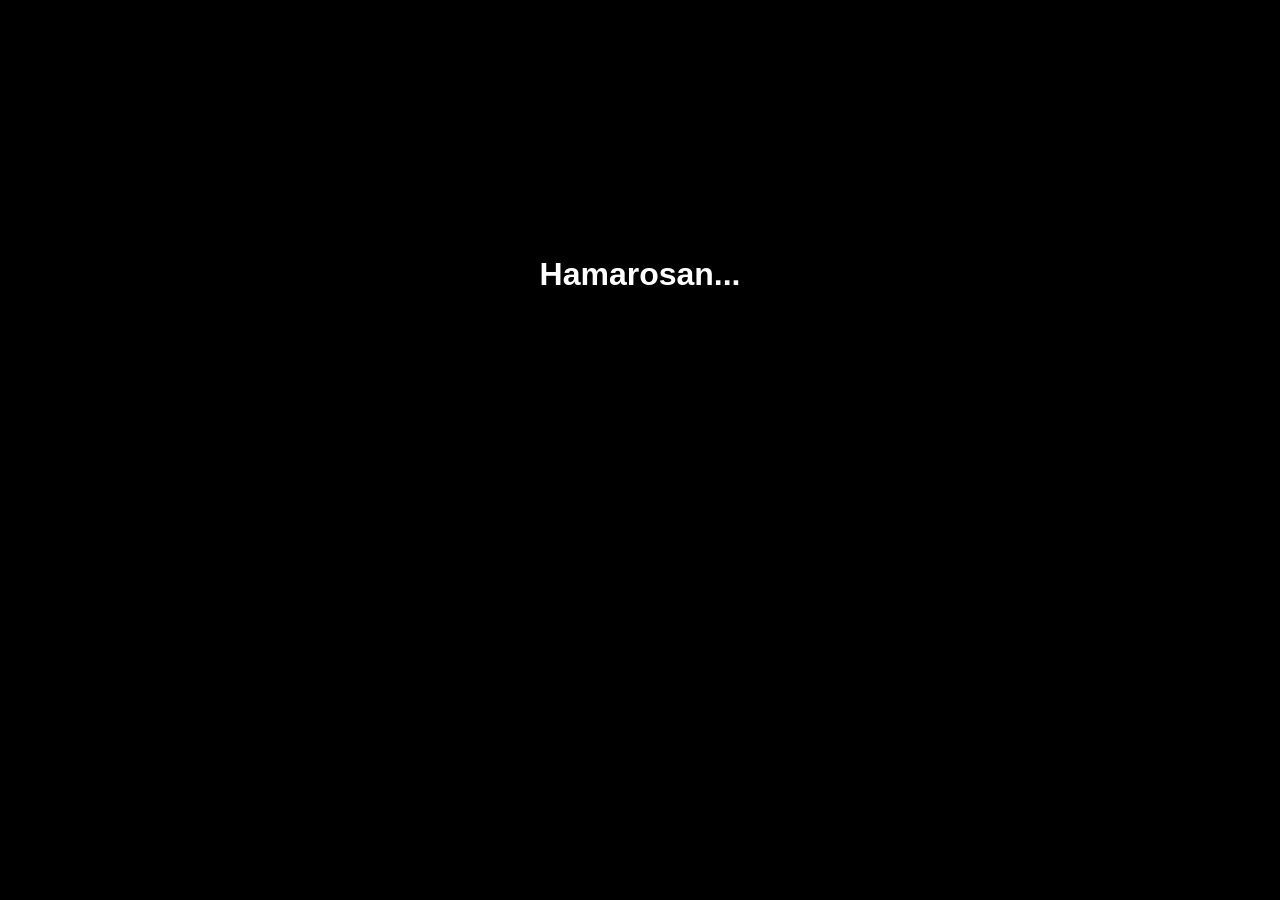
==== index.html @ 16ef2990 "Update index.html" ====
<!DOCTYPE html>
<html lang="hu">
<head>
    <meta charset="UTF-8">
    <meta name="viewport" content="width=device-width, initial-scale=1.0">
    <meta name="theme-color" content="#000000">
    <title>Őrbottyáni IFI</title>
    <link rel="icon" href="images/favicon.png?v=2" type="image/png">
    <link rel="shortcut icon" href="images/favicon.png?v=2" type="image/png">
    <link rel="apple-touch-icon" href="images/favicon.png?v=2" type="image/png">
    <link rel="manifest" href="manifest.json">
    <style>
        body { background-color: #000; color: #fff; text-align: center; margin-top: 20%; font-family: sans-serif; }
    </style>
</head>
<body>
    <h1>Hamarosan...</h1>
</body>
</html>
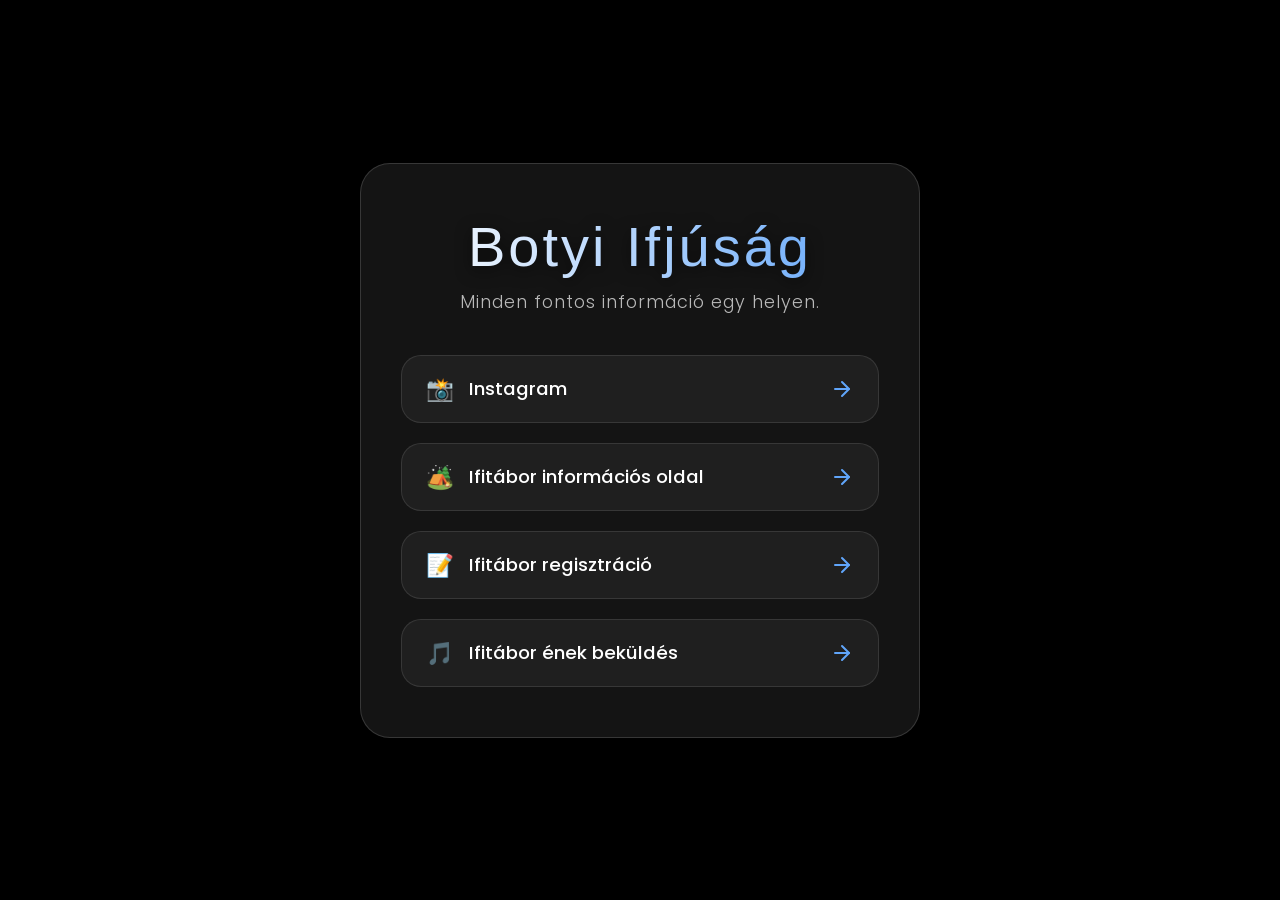
==== commit 30428f3c: "Update index.html" ====
--- a/index.html
+++ b/index.html
@@ -3,17 +3,307 @@
 <head>
     <meta charset="UTF-8">
     <meta name="viewport" content="width=device-width, initial-scale=1.0">
-    <meta name="theme-color" content="#000000">
-    <title>Őrbottyáni IFI</title>
-    <link rel="icon" href="images/favicon.png?v=2" type="image/png">
-    <link rel="shortcut icon" href="images/favicon.png?v=2" type="image/png">
-    <link rel="apple-touch-icon" href="images/favicon.png?v=2" type="image/png">
-    <link rel="manifest" href="manifest.json">
+    <title>Botyi Ifjúság – Linkek</title>
+    
+    <!-- Modern Google Fontok: Poppins és Gagalin (az egységes arculatért) -->
+    <link rel="preconnect" href="https://fonts.googleapis.com">
+    <link rel="preconnect" href="https://fonts.gstatic.com" crossorigin>
+    <link href="https://fonts.googleapis.com/css2?family=Poppins:wght@300;400;500;600;700&display=swap" rel="stylesheet">
+    <link href="https://fonts.cdnfonts.com/css/gagalin" rel="stylesheet">
+    
     <style>
-        body { background-color: #000; color: #fff; text-align: center; margin-top: 20%; font-family: sans-serif; }
+        /* --- ALAP BEÁLLÍTÁSOK ÉS VÁLTOZÓK --- */
+        :root {
+            --blue-400: #60A5FA;
+            --blue-500: #3B82F6;
+            --blue-600: #2563EB;
+            --glass-bg: rgba(255, 255, 255, 0.08);
+            --glass-border: rgba(255, 255, 255, 0.15);
+            --text-main: #ffffff;
+            --text-muted: rgba(255, 255, 255, 0.7);
+        }
+
+        * {
+            box-sizing: border-box;
+            margin: 0;
+            padding: 0;
+        }
+
+        body {
+            font-family: 'Poppins', sans-serif;
+            color: var(--text-main);
+            min-height: 100vh;
+            display: flex;
+            flex-direction: column;
+            justify-content: center;
+            overflow-x: hidden;
+            background-color: #000;
+        }
+
+        /* --- HÁTTÉR ÉS OVERLAY --- */
+        .background-container {
+            position: fixed;
+            top: 0;
+            left: 0;
+            width: 100%;
+            height: 100%;
+            /* A háttérkép útvonala (állítsd be a megfelelőre) */
+            background-image: url('../images/hatter.jpg');
+            background-size: cover;
+            background-position: center;
+            background-repeat: no-repeat;
+            z-index: -2;
+            filter: blur(8px) brightness(0.8);
+            /* Scale szükséges, hogy a blur ne mosódjon el a képernyő szélén */
+            transform: scale(1.1); 
+            animation: slowFloat 30s ease-in-out infinite;
+        }
+
+        .overlay {
+            position: fixed;
+            top: 0;
+            left: 0;
+            width: 100%;
+            height: 100%;
+            background: linear-gradient(135deg, rgba(0,0,0,0.7) 0%, rgba(0,0,0,0.4) 100%);
+            z-index: -1;
+        }
+
+        /* --- TARTALOM KONTÉNER --- */
+        .content-wrapper {
+            width: 100%;
+            max-width: 600px;
+            margin: 0 auto;
+            padding: 40px 20px;
+            display: flex;
+            flex-direction: column;
+            align-items: center;
+            z-index: 1;
+        }
+
+        /* --- GLASSMORPHISM KÁRTYA --- */
+        .glass-card {
+            background: var(--glass-bg);
+            backdrop-filter: blur(20px);
+            -webkit-backdrop-filter: blur(20px);
+            border: 1px solid var(--glass-border);
+            border-radius: 30px;
+            padding: 50px 40px;
+            width: 100%;
+            box-shadow: 0 20px 40px rgba(0, 0, 0, 0.4);
+            animation: fadeInUp 0.8s ease-out forwards;
+            display: flex;
+            flex-direction: column;
+            align-items: center;
+        }
+
+        /* --- HERO SZEKCIÓ --- */
+        .hero {
+            text-align: center;
+            margin-bottom: 40px;
+            width: 100%;
+        }
+
+        .hero h1 {
+            font-family: 'Gagalin', sans-serif;
+            font-weight: normal; 
+            font-size: 3.5rem;
+            margin-bottom: 10px;
+            letter-spacing: 3px;
+            background: linear-gradient(to right, #ffffff, var(--blue-400));
+            -webkit-background-clip: text;
+            -webkit-text-fill-color: transparent;
+            filter: drop-shadow(0px 4px 8px rgba(0,0,0,0.6));
+        }
+
+        .hero p {
+            font-size: 1.1rem;
+            font-weight: 300;
+            color: var(--text-muted);
+            letter-spacing: 1px;
+        }
+
+        /* --- LINKEK (GOMBOK) --- */
+        .links-container {
+            width: 100%;
+            display: flex;
+            flex-direction: column;
+            gap: 20px;
+        }
+
+        .link-btn {
+            display: flex;
+            align-items: center;
+            justify-content: space-between;
+            width: 100%;
+            min-height: 64px;
+            padding: 16px 24px;
+            background: rgba(255, 255, 255, 0.05);
+            border: 1px solid rgba(255, 255, 255, 0.1);
+            border-radius: 20px;
+            text-decoration: none;
+            color: var(--text-main);
+            font-size: 1.15rem;
+            font-weight: 500;
+            transition: all 0.3s cubic-bezier(0.25, 0.8, 0.25, 1);
+            position: relative;
+            overflow: hidden;
+            opacity: 0;
+            transform: translateY(20px);
+            animation: fadeInUpStaggered 0.6s ease-out forwards;
+        }
+
+        /* Lépcsőzetes animáció késleltetés */
+        .link-btn:nth-child(1) { animation-delay: 0.2s; }
+        .link-btn:nth-child(2) { animation-delay: 0.3s; }
+        .link-btn:nth-child(3) { animation-delay: 0.4s; }
+        .link-btn:nth-child(4) { animation-delay: 0.5s; }
+
+        .link-content {
+            display: flex;
+            align-items: center;
+            gap: 15px;
+            z-index: 2;
+        }
+
+        .link-icon {
+            font-size: 1.4rem;
+        }
+
+        .link-arrow {
+            color: var(--blue-400);
+            transition: transform 0.3s ease;
+            z-index: 2;
+        }
+
+        .link-btn::before {
+            content: '';
+            position: absolute;
+            top: 0;
+            left: 0;
+            width: 100%;
+            height: 100%;
+            background: linear-gradient(135deg, rgba(59, 130, 246, 0.25), rgba(37, 99, 235, 0.1));
+            opacity: 0;
+            transition: opacity 0.3s ease;
+            z-index: 1;
+        }
+
+        /* Hover effektek */
+        .link-btn:hover {
+            transform: translateY(-4px) scale(1.02);
+            border-color: var(--blue-500);
+            box-shadow: 0 10px 25px rgba(59, 130, 246, 0.3);
+            color: #fff;
+        }
+
+        .link-btn:hover::before {
+            opacity: 1;
+        }
+
+        .link-btn:hover .link-arrow {
+            transform: translateX(5px);
+            color: #fff;
+        }
+
+        .link-btn:active {
+            transform: translateY(1px) scale(0.99);
+        }
+
+        /* --- ANIMÁCIÓK KULCSKERETEK --- */
+        @keyframes fadeInUp {
+            0% { opacity: 0; transform: translateY(40px); }
+            100% { opacity: 1; transform: translateY(0); }
+        }
+
+        @keyframes fadeInUpStaggered {
+            0% { opacity: 0; transform: translateY(20px); }
+            100% { opacity: 1; transform: translateY(0); }
+        }
+
+        @keyframes slowFloat {
+            0% { transform: scale(1.1) translate(0, 0); }
+            33% { transform: scale(1.15) translate(-1%, -1%); }
+            66% { transform: scale(1.12) translate(1%, 1%); }
+            100% { transform: scale(1.1) translate(0, 0); }
+        }
+
+        /* --- RESZPONZIVITÁS --- */
+        @media (max-width: 480px) {
+            .hero h1 { font-size: 2.8rem; }
+            .hero p { font-size: 0.95rem; }
+            .glass-card { padding: 40px 25px; border-radius: 24px; }
+            .link-btn { min-height: 56px; padding: 14px 20px; font-size: 1.05rem; }
+            .link-content { gap: 12px; }
+        }
     </style>
 </head>
 <body>
-    <h1>Hamarosan...</h1>
+
+    <!-- Háttér és sötétített overlay -->
+    <div class="background-container"></div>
+    <div class="overlay"></div>
+
+    <div class="content-wrapper">
+        <div class="glass-card">
+            
+            <!-- Hero Szekció -->
+            <header class="hero">
+                <h1>Botyi Ifjúság</h1>
+                <p>Minden fontos információ egy helyen.</p>
+            </header>
+
+            <!-- Gombok listája -->
+            <nav class="links-container">
+                
+                <a href="https://www.instagram.com/botyiifi/" target="_blank" rel="noopener noreferrer" class="link-btn">
+                    <div class="link-content">
+                        <span class="link-icon">📸</span>
+                        <span>Instagram</span>
+                    </div>
+                    <svg class="link-arrow" width="24" height="24" viewBox="0 0 24 24" fill="none" stroke="currentColor" stroke-width="2" stroke-linecap="round" stroke-linejoin="round">
+                        <path d="M5 12h14"></path>
+                        <path d="M12 5l7 7-7 7"></path>
+                    </svg>
+                </a>
+
+                <a href="https://www.obgyifi.hu/ifitabor" class="link-btn">
+                    <div class="link-content">
+                        <span class="link-icon">🏕️</span>
+                        <span>Ifitábor információs oldal</span>
+                    </div>
+                    <svg class="link-arrow" width="24" height="24" viewBox="0 0 24 24" fill="none" stroke="currentColor" stroke-width="2" stroke-linecap="round" stroke-linejoin="round">
+                        <path d="M5 12h14"></path>
+                        <path d="M12 5l7 7-7 7"></path>
+                    </svg>
+                </a>
+
+                <a href="https://www.obgyifi.hu/ifitabor/regisztracio" class="link-btn">
+                    <div class="link-content">
+                        <span class="link-icon">📝</span>
+                        <span>Ifitábor regisztráció</span>
+                    </div>
+                    <svg class="link-arrow" width="24" height="24" viewBox="0 0 24 24" fill="none" stroke="currentColor" stroke-width="2" stroke-linecap="round" stroke-linejoin="round">
+                        <path d="M5 12h14"></path>
+                        <path d="M12 5l7 7-7 7"></path>
+                    </svg>
+                </a>
+
+                <a href="https://www.obgyifi.hu/ifitabor/enekbekuldes" class="link-btn">
+                    <div class="link-content">
+                        <span class="link-icon">🎵</span>
+                        <span>Ifitábor ének beküldés</span>
+                    </div>
+                    <svg class="link-arrow" width="24" height="24" viewBox="0 0 24 24" fill="none" stroke="currentColor" stroke-width="2" stroke-linecap="round" stroke-linejoin="round">
+                        <path d="M5 12h14"></path>
+                        <path d="M12 5l7 7-7 7"></path>
+                    </svg>
+                </a>
+
+            </nav>
+
+        </div>
+    </div>
+
 </body>
 </html>
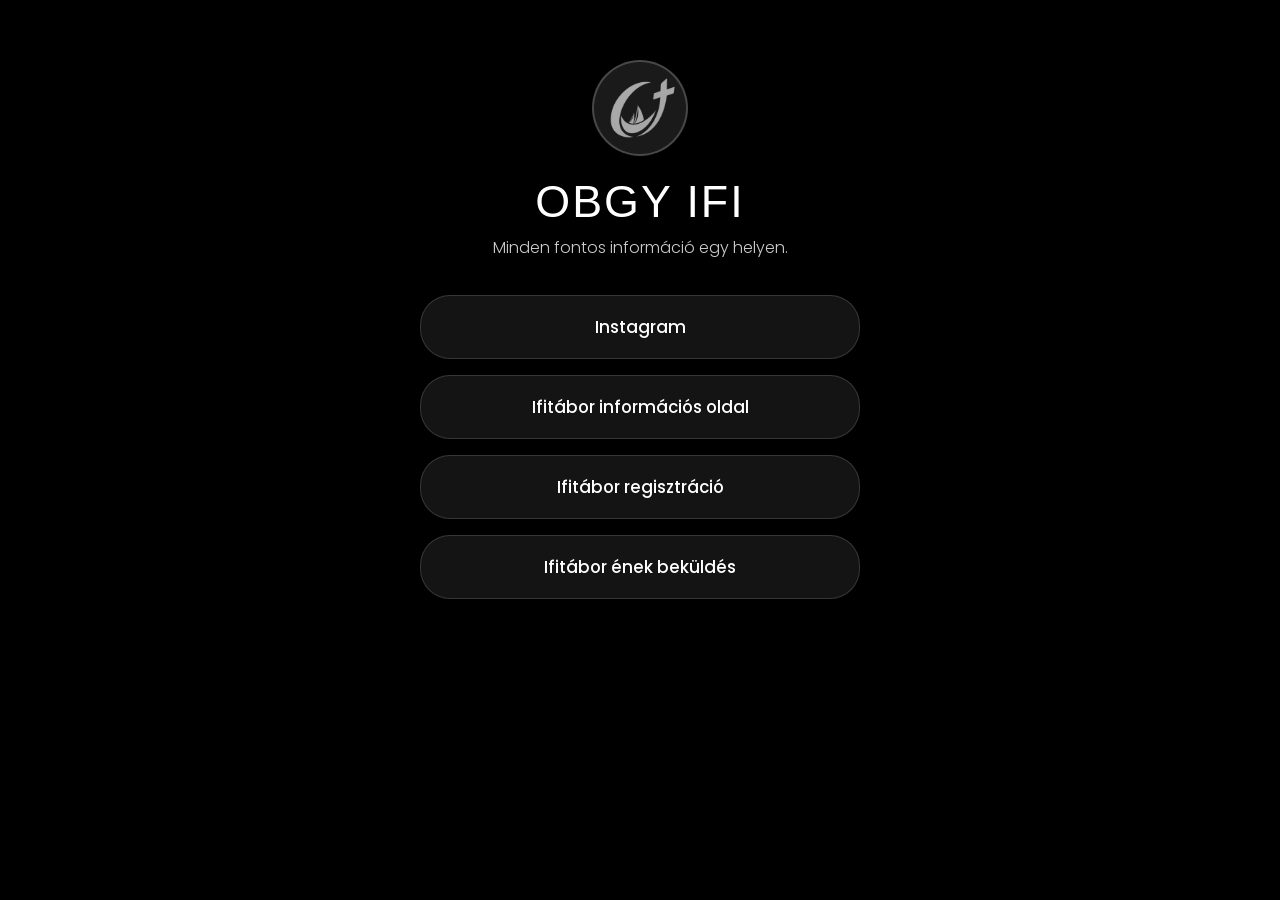
==== commit e9e703a2: "Update index.html" ====
--- a/index.html
+++ b/index.html
@@ -3,26 +3,16 @@
 <head>
     <meta charset="UTF-8">
     <meta name="viewport" content="width=device-width, initial-scale=1.0">
-    <title>Botyi Ifjúság – Linkek</title>
+    <title>Ifi Linktree</title>
+    <link rel="icon" type="image/png" href="favicon.png">
     
-    <!-- Modern Google Fontok: Poppins és Gagalin (az egységes arculatért) -->
+    <!-- Modern Google Fontok -->
     <link rel="preconnect" href="https://fonts.googleapis.com">
     <link rel="preconnect" href="https://fonts.gstatic.com" crossorigin>
-    <link href="https://fonts.googleapis.com/css2?family=Poppins:wght@300;400;500;600;700&display=swap" rel="stylesheet">
+    <link href="https://fonts.googleapis.com/css2?family=Poppins:wght@300;400;500;600&display=swap" rel="stylesheet">
     <link href="https://fonts.cdnfonts.com/css/gagalin" rel="stylesheet">
     
     <style>
-        /* --- ALAP BEÁLLÍTÁSOK ÉS VÁLTOZÓK --- */
-        :root {
-            --blue-400: #60A5FA;
-            --blue-500: #3B82F6;
-            --blue-600: #2563EB;
-            --glass-bg: rgba(255, 255, 255, 0.08);
-            --glass-border: rgba(255, 255, 255, 0.15);
-            --text-main: #ffffff;
-            --text-muted: rgba(255, 255, 255, 0.7);
-        }
-
         * {
             box-sizing: border-box;
             margin: 0;
@@ -31,13 +21,13 @@
 
         body {
             font-family: 'Poppins', sans-serif;
-            color: var(--text-main);
+            color: #ffffff;
             min-height: 100vh;
             display: flex;
             flex-direction: column;
-            justify-content: center;
+            align-items: center;
+            background-color: #000;
             overflow-x: hidden;
-            background-color: #000;
         }
 
         /* --- HÁTTÉR ÉS OVERLAY --- */
@@ -47,16 +37,13 @@
             left: 0;
             width: 100%;
             height: 100%;
-            /* A háttérkép útvonala (állítsd be a megfelelőre) */
-            background-image: url('../images/hatter.jpg');
+            background-image: url('../images/tuz.png'); 
             background-size: cover;
             background-position: center;
             background-repeat: no-repeat;
             z-index: -2;
-            filter: blur(8px) brightness(0.8);
-            /* Scale szükséges, hogy a blur ne mosódjon el a képernyő szélén */
-            transform: scale(1.1); 
-            animation: slowFloat 30s ease-in-out infinite;
+            filter: blur(5px);
+            transform: scale(1.05); /* Eltünteti a blur miatti fehér széleket */
         }
 
         .overlay {
@@ -65,244 +52,141 @@
             left: 0;
             width: 100%;
             height: 100%;
-            background: linear-gradient(135deg, rgba(0,0,0,0.7) 0%, rgba(0,0,0,0.4) 100%);
+            background: rgba(0, 0, 0, 0.7); /* Sötétítő réteg */
             z-index: -1;
         }
 
-        /* --- TARTALOM KONTÉNER --- */
-        .content-wrapper {
+        /* --- LINKTREE KONTÉNER --- */
+        .linktree-container {
             width: 100%;
-            max-width: 600px;
-            margin: 0 auto;
-            padding: 40px 20px;
+            max-width: 480px; /* Klasszikus Linktree (mobil-fókuszú) szélesség */
+            padding: 60px 20px;
             display: flex;
             flex-direction: column;
             align-items: center;
-            z-index: 1;
+            animation: fadeIn 0.8s ease-out;
         }
 
-        /* --- GLASSMORPHISM KÁRTYA --- */
-        .glass-card {
-            background: var(--glass-bg);
-            backdrop-filter: blur(20px);
-            -webkit-backdrop-filter: blur(20px);
-            border: 1px solid var(--glass-border);
-            border-radius: 30px;
-            padding: 50px 40px;
-            width: 100%;
-            box-shadow: 0 20px 40px rgba(0, 0, 0, 0.4);
-            animation: fadeInUp 0.8s ease-out forwards;
-            display: flex;
-            flex-direction: column;
-            align-items: center;
+        /* --- PROFIL/LOGÓ SZEKCIÓ --- */
+        .profile-pic {
+            width: 96px;
+            height: 96px;
+            border-radius: 50%;
+            background-color: rgba(255, 255, 255, 0.1);
+            border: 2px solid rgba(255, 255, 255, 0.2);
+            margin-bottom: 20px;
+            backdrop-filter: blur(10px);
+            
+            /* A megadott logó beállítása */
+            background-image: url('../images/profil.png'); 
+            background-size: contain; /* Hogy a logó ne vágódjon le */
+            background-position: center;
+            background-repeat: no-repeat;
         }
 
-        /* --- HERO SZEKCIÓ --- */
-        .hero {
+        .header-title {
+            font-family: 'Gagalin', sans-serif;
+            font-weight: normal; 
+            font-size: 2.8rem;
+            letter-spacing: 2px;
+            margin-bottom: 8px;
             text-align: center;
-            margin-bottom: 40px;
-            width: 100%;
+            text-shadow: 0 4px 10px rgba(0,0,0,0.5);
         }
 
-        .hero h1 {
-            font-family: 'Gagalin', sans-serif;
-            font-weight: normal; 
-            font-size: 3.5rem;
-            margin-bottom: 10px;
-            letter-spacing: 3px;
-            background: linear-gradient(to right, #ffffff, var(--blue-400));
-            -webkit-background-clip: text;
-            -webkit-text-fill-color: transparent;
-            filter: drop-shadow(0px 4px 8px rgba(0,0,0,0.6));
+        .header-bio {
+            font-size: 1rem;
+            font-weight: 300;
+            color: #cccccc;
+            margin-bottom: 35px;
+            text-align: center;
         }
 
-        .hero p {
-            font-size: 1.1rem;
-            font-weight: 300;
-            color: var(--text-muted);
-            letter-spacing: 1px;
-        }
-
-        /* --- LINKEK (GOMBOK) --- */
-        .links-container {
+        /* --- LINKEK / GOMBOK --- */
+        .links-wrapper {
             width: 100%;
             display: flex;
             flex-direction: column;
-            gap: 20px;
+            gap: 16px; /* Gombok közötti távolság */
         }
 
         .link-btn {
-            display: flex;
-            align-items: center;
-            justify-content: space-between;
+            display: block;
             width: 100%;
-            min-height: 64px;
-            padding: 16px 24px;
-            background: rgba(255, 255, 255, 0.05);
-            border: 1px solid rgba(255, 255, 255, 0.1);
-            border-radius: 20px;
+            padding: 18px 24px;
+            text-align: center;
             text-decoration: none;
-            color: var(--text-main);
-            font-size: 1.15rem;
+            color: #ffffff;
+            font-size: 1.05rem;
             font-weight: 500;
-            transition: all 0.3s cubic-bezier(0.25, 0.8, 0.25, 1);
-            position: relative;
-            overflow: hidden;
-            opacity: 0;
-            transform: translateY(20px);
-            animation: fadeInUpStaggered 0.6s ease-out forwards;
+            background: rgba(255, 255, 255, 0.08);
+            border: 1px solid rgba(255, 255, 255, 0.15);
+            border-radius: 30px; /* Klasszikus kapszula forma */
+            backdrop-filter: blur(12px);
+            -webkit-backdrop-filter: blur(12px);
+            transition: background 0.2s ease, transform 0.2s ease, border-color 0.2s ease;
         }
 
-        /* Lépcsőzetes animáció késleltetés */
-        .link-btn:nth-child(1) { animation-delay: 0.2s; }
-        .link-btn:nth-child(2) { animation-delay: 0.3s; }
-        .link-btn:nth-child(3) { animation-delay: 0.4s; }
-        .link-btn:nth-child(4) { animation-delay: 0.5s; }
-
-        .link-content {
-            display: flex;
-            align-items: center;
-            gap: 15px;
-            z-index: 2;
-        }
-
-        .link-icon {
-            font-size: 1.4rem;
-        }
-
-        .link-arrow {
-            color: var(--blue-400);
-            transition: transform 0.3s ease;
-            z-index: 2;
-        }
-
-        .link-btn::before {
-            content: '';
-            position: absolute;
-            top: 0;
-            left: 0;
-            width: 100%;
-            height: 100%;
-            background: linear-gradient(135deg, rgba(59, 130, 246, 0.25), rgba(37, 99, 235, 0.1));
-            opacity: 0;
-            transition: opacity 0.3s ease;
-            z-index: 1;
-        }
-
-        /* Hover effektek */
+        /* Letisztult hover effekt */
         .link-btn:hover {
-            transform: translateY(-4px) scale(1.02);
-            border-color: var(--blue-500);
-            box-shadow: 0 10px 25px rgba(59, 130, 246, 0.3);
-            color: #fff;
-        }
-
-        .link-btn:hover::before {
-            opacity: 1;
-        }
-
-        .link-btn:hover .link-arrow {
-            transform: translateX(5px);
-            color: #fff;
+            background: rgba(255, 255, 255, 0.15);
+            border-color: rgba(255, 255, 255, 0.3);
+            transform: scale(1.02);
         }
 
         .link-btn:active {
-            transform: translateY(1px) scale(0.99);
+            transform: scale(0.99);
         }
 
-        /* --- ANIMÁCIÓK KULCSKERETEK --- */
-        @keyframes fadeInUp {
-            0% { opacity: 0; transform: translateY(40px); }
-            100% { opacity: 1; transform: translateY(0); }
-        }
-
-        @keyframes fadeInUpStaggered {
-            0% { opacity: 0; transform: translateY(20px); }
-            100% { opacity: 1; transform: translateY(0); }
-        }
-
-        @keyframes slowFloat {
-            0% { transform: scale(1.1) translate(0, 0); }
-            33% { transform: scale(1.15) translate(-1%, -1%); }
-            66% { transform: scale(1.12) translate(1%, 1%); }
-            100% { transform: scale(1.1) translate(0, 0); }
+        /* --- ANIMÁCIÓ --- */
+        @keyframes fadeIn {
+            from { opacity: 0; transform: translateY(20px); }
+            to { opacity: 1; transform: translateY(0); }
         }
 
         /* --- RESZPONZIVITÁS --- */
         @media (max-width: 480px) {
-            .hero h1 { font-size: 2.8rem; }
-            .hero p { font-size: 0.95rem; }
-            .glass-card { padding: 40px 25px; border-radius: 24px; }
-            .link-btn { min-height: 56px; padding: 14px 20px; font-size: 1.05rem; }
-            .link-content { gap: 12px; }
+            .header-title { font-size: 2.4rem; }
+            .profile-pic { width: 80px; height: 80px; }
+            .link-btn { padding: 16px 20px; font-size: 1rem; }
         }
     </style>
 </head>
 <body>
 
-    <!-- Háttér és sötétített overlay -->
+    <!-- Háttér -->
     <div class="background-container"></div>
     <div class="overlay"></div>
 
-    <div class="content-wrapper">
-        <div class="glass-card">
-            
-            <!-- Hero Szekció -->
-            <header class="hero">
-                <h1>Botyi Ifjúság</h1>
-                <p>Minden fontos információ egy helyen.</p>
-            </header>
+    <!-- Fő tartalom -->
+    <div class="linktree-container">
+        
+        <!-- Profilkép / Logó helye -->
+        <div class="profile-pic"></div>
 
-            <!-- Gombok listája -->
-            <nav class="links-container">
-                
-                <a href="https://www.instagram.com/botyiifi/" target="_blank" rel="noopener noreferrer" class="link-btn">
-                    <div class="link-content">
-                        <span class="link-icon">📸</span>
-                        <span>Instagram</span>
-                    </div>
-                    <svg class="link-arrow" width="24" height="24" viewBox="0 0 24 24" fill="none" stroke="currentColor" stroke-width="2" stroke-linecap="round" stroke-linejoin="round">
-                        <path d="M5 12h14"></path>
-                        <path d="M12 5l7 7-7 7"></path>
-                    </svg>
-                </a>
+        <!-- Fejléc -->
+        <h1 class="header-title">OBGY IFI</h1>
+        <p class="header-bio">Minden fontos információ egy helyen.</p>
 
-                <a href="https://www.obgyifi.hu/ifitabor" class="link-btn">
-                    <div class="link-content">
-                        <span class="link-icon">🏕️</span>
-                        <span>Ifitábor információs oldal</span>
-                    </div>
-                    <svg class="link-arrow" width="24" height="24" viewBox="0 0 24 24" fill="none" stroke="currentColor" stroke-width="2" stroke-linecap="round" stroke-linejoin="round">
-                        <path d="M5 12h14"></path>
-                        <path d="M12 5l7 7-7 7"></path>
-                    </svg>
-                </a>
+        <!-- Gombok -->
+        <div class="links-wrapper">
+            <a href="https://www.instagram.com/botyiifi/" target="_blank" rel="noopener noreferrer" class="link-btn">
+                Instagram
+            </a>
 
-                <a href="https://www.obgyifi.hu/ifitabor/regisztracio" class="link-btn">
-                    <div class="link-content">
-                        <span class="link-icon">📝</span>
-                        <span>Ifitábor regisztráció</span>
-                    </div>
-                    <svg class="link-arrow" width="24" height="24" viewBox="0 0 24 24" fill="none" stroke="currentColor" stroke-width="2" stroke-linecap="round" stroke-linejoin="round">
-                        <path d="M5 12h14"></path>
-                        <path d="M12 5l7 7-7 7"></path>
-                    </svg>
-                </a>
+            <a href="https://www.obgyifi.hu/ifitabor" class="link-btn">
+                Ifitábor információs oldal
+            </a>
 
-                <a href="https://www.obgyifi.hu/ifitabor/enekbekuldes" class="link-btn">
-                    <div class="link-content">
-                        <span class="link-icon">🎵</span>
-                        <span>Ifitábor ének beküldés</span>
-                    </div>
-                    <svg class="link-arrow" width="24" height="24" viewBox="0 0 24 24" fill="none" stroke="currentColor" stroke-width="2" stroke-linecap="round" stroke-linejoin="round">
-                        <path d="M5 12h14"></path>
-                        <path d="M12 5l7 7-7 7"></path>
-                    </svg>
-                </a>
+            <a href="https://www.obgyifi.hu/ifitabor/regisztracio" class="link-btn">
+                Ifitábor regisztráció
+            </a>
 
-            </nav>
+            <a href="https://www.obgyifi.hu/ifitabor/enekbekuldes" class="link-btn">
+                Ifitábor ének beküldés
+            </a>
+        </div>
 
-        </div>
     </div>
 
 </body>
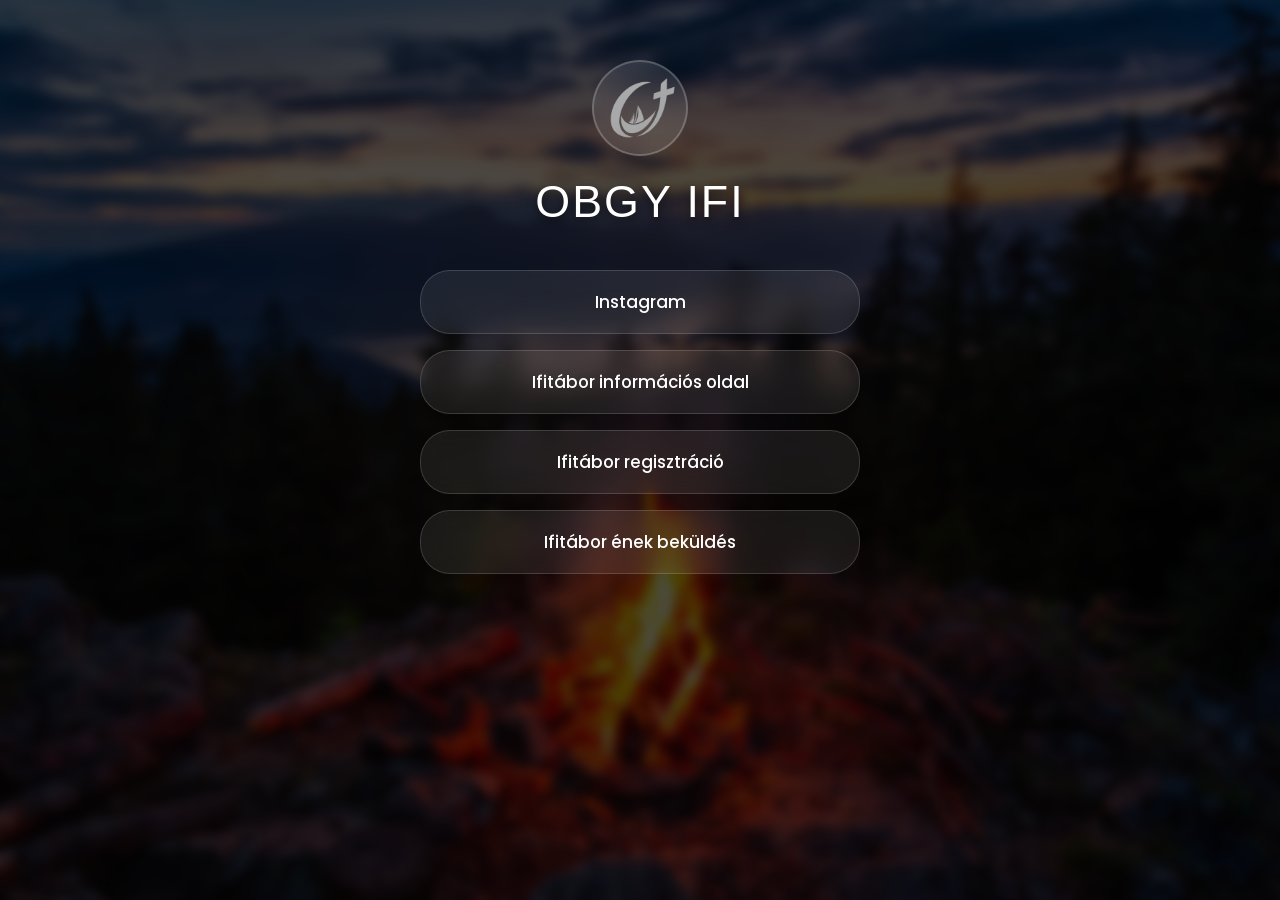
==== commit c99cfef8: "Update index.html" ====
--- a/index.html
+++ b/index.html
@@ -166,7 +166,7 @@
 
         <!-- Fejléc -->
         <h1 class="header-title">OBGY IFI</h1>
-        <p class="header-bio">Minden fontos információ egy helyen.</p>
+        <p class="header-bio"></p>
 
         <!-- Gombok -->
         <div class="links-wrapper">
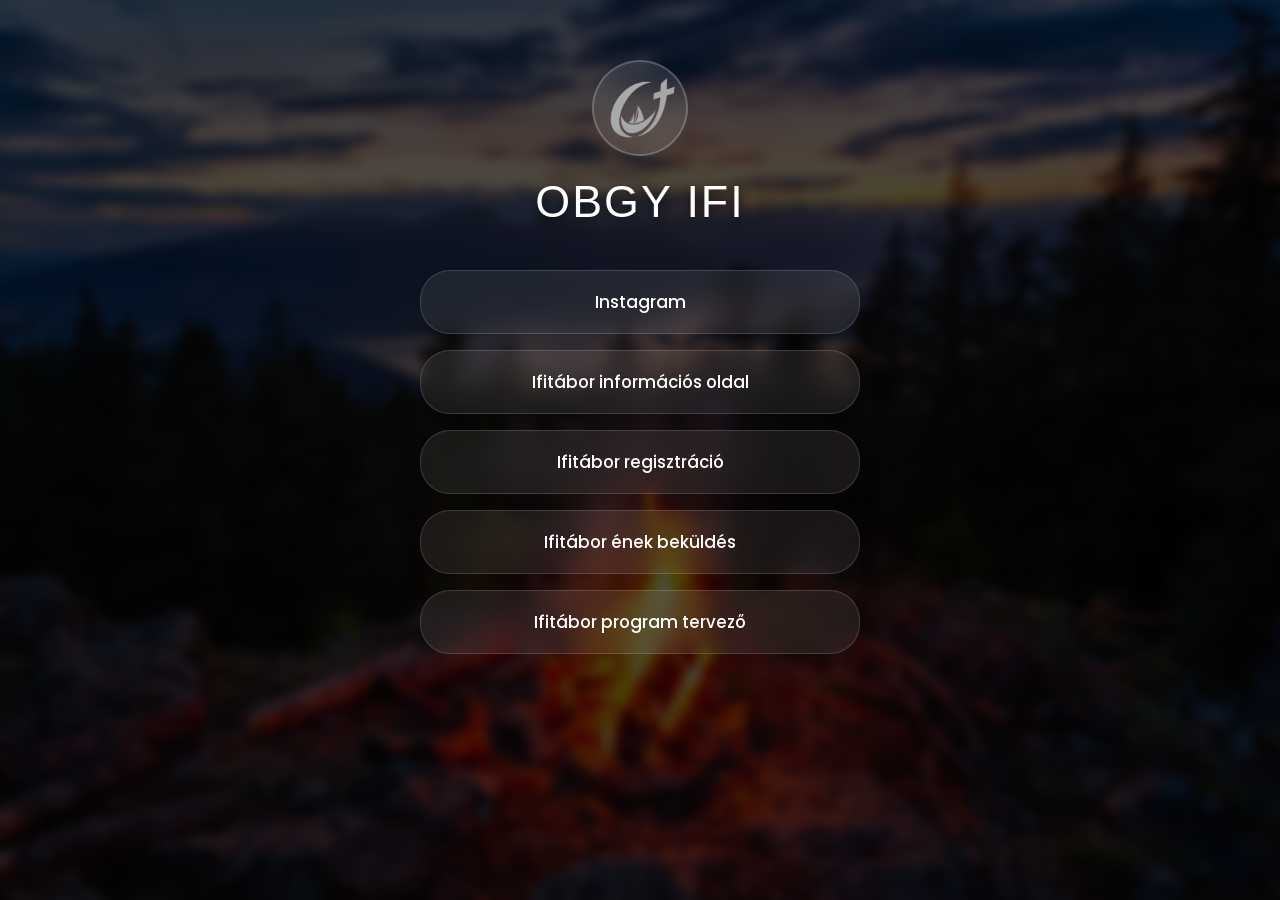
==== commit 5dfac818: "Update index.html" ====
--- a/index.html
+++ b/index.html
@@ -4,7 +4,8 @@
     <meta charset="UTF-8">
     <meta name="viewport" content="width=device-width, initial-scale=1.0">
     <title>Ifi Linktree</title>
-    <link rel="icon" type="image/png" href="favicon.png">
+    <link rel="icon" type="image/png" href="images/favicon.png">
+    <link rel="shortcut icon" type="image/png" href="images/favicon.png">
     
     <!-- Modern Google Fontok -->
     <link rel="preconnect" href="https://fonts.googleapis.com">
@@ -185,6 +186,9 @@
             <a href="https://www.obgyifi.hu/ifitabor/enekbekuldes" class="link-btn">
                 Ifitábor ének beküldés
             </a>
+            <a href="https://www.obgyifi.hu/ifitabor/programtervezo" class="link-btn">
+                Ifitábor program tervező
+            </a>
         </div>
 
     </div>
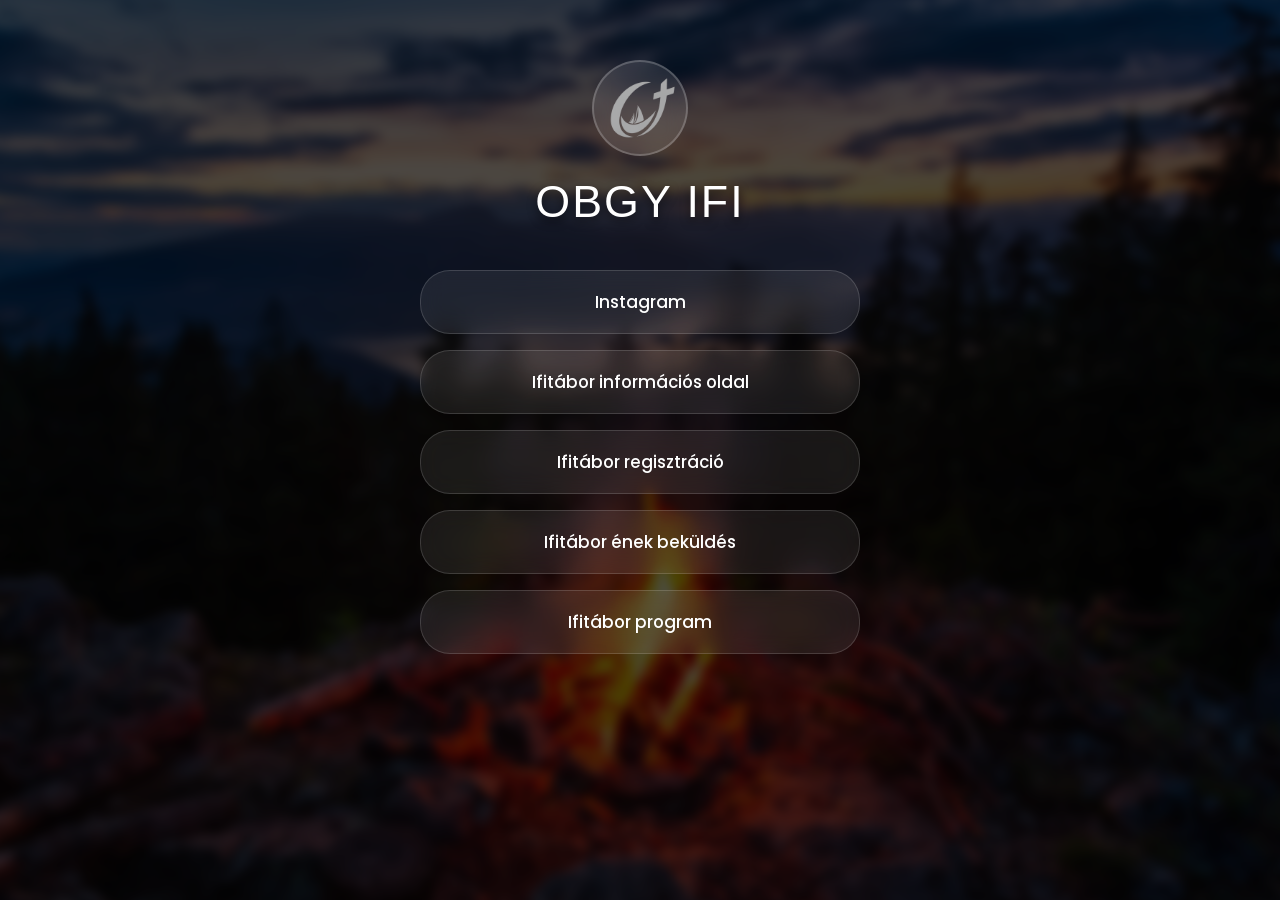
==== commit ec714f33: "Update index.html" ====
--- a/index.html
+++ b/index.html
@@ -186,8 +186,8 @@
             <a href="https://www.obgyifi.hu/ifitabor/enekbekuldes" class="link-btn">
                 Ifitábor ének beküldés
             </a>
-            <a href="https://www.obgyifi.hu/ifitabor/programtervezo" class="link-btn">
-                Ifitábor program tervező
+            <a href="https://www.obgyifi.hu/ifitabor/program" class="link-btn">
+                Ifitábor program
             </a>
         </div>
 
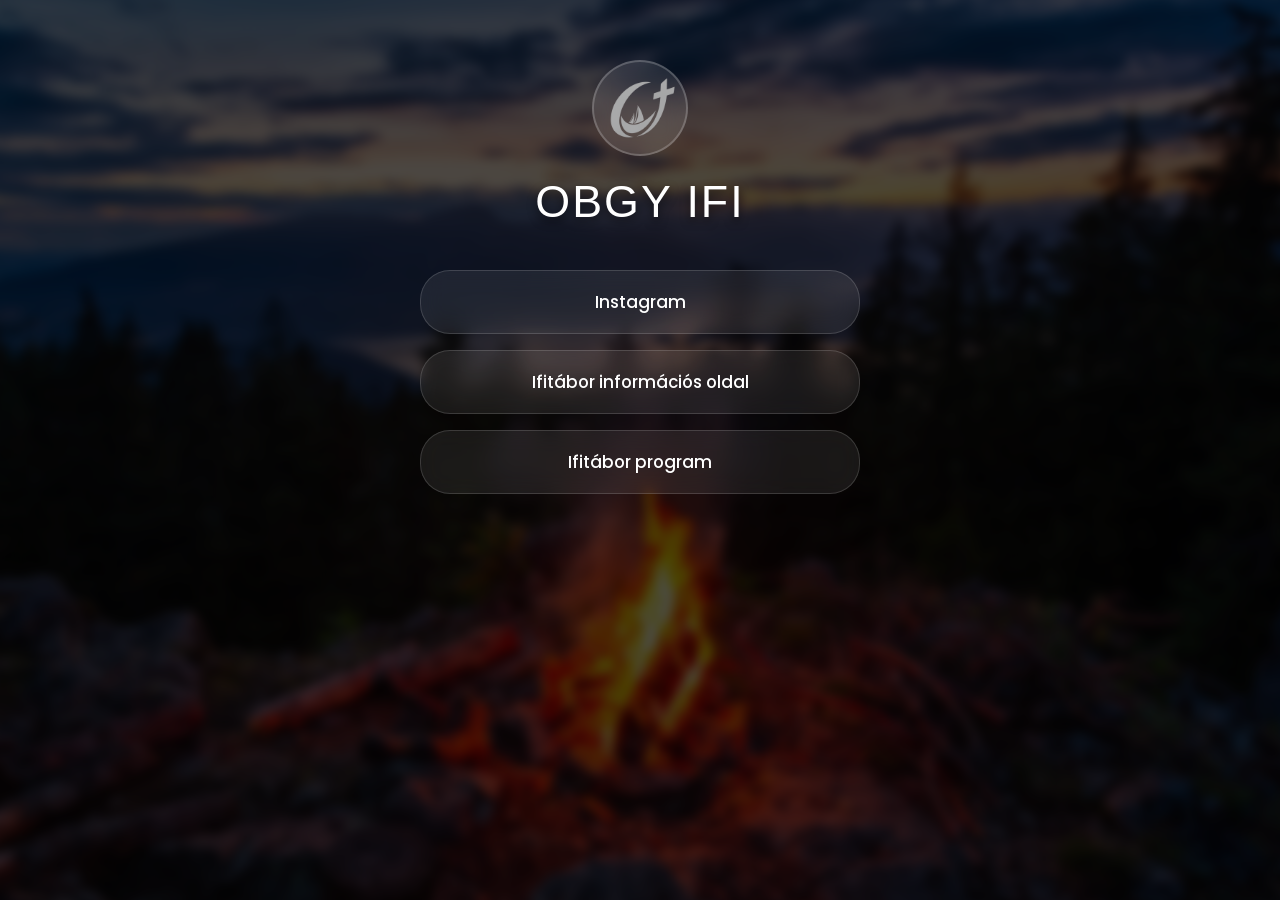
==== commit f0943b1f: "Update index.html" ====
--- a/index.html
+++ b/index.html
@@ -178,14 +178,7 @@
             <a href="https://www.obgyifi.hu/ifitabor" class="link-btn">
                 Ifitábor információs oldal
             </a>
-
-            <a href="https://www.obgyifi.hu/ifitabor/regisztracio" class="link-btn">
-                Ifitábor regisztráció
-            </a>
-
-            <a href="https://www.obgyifi.hu/ifitabor/enekbekuldes" class="link-btn">
-                Ifitábor ének beküldés
-            </a>
+            
             <a href="https://www.obgyifi.hu/ifitabor/program" class="link-btn">
                 Ifitábor program
             </a>
